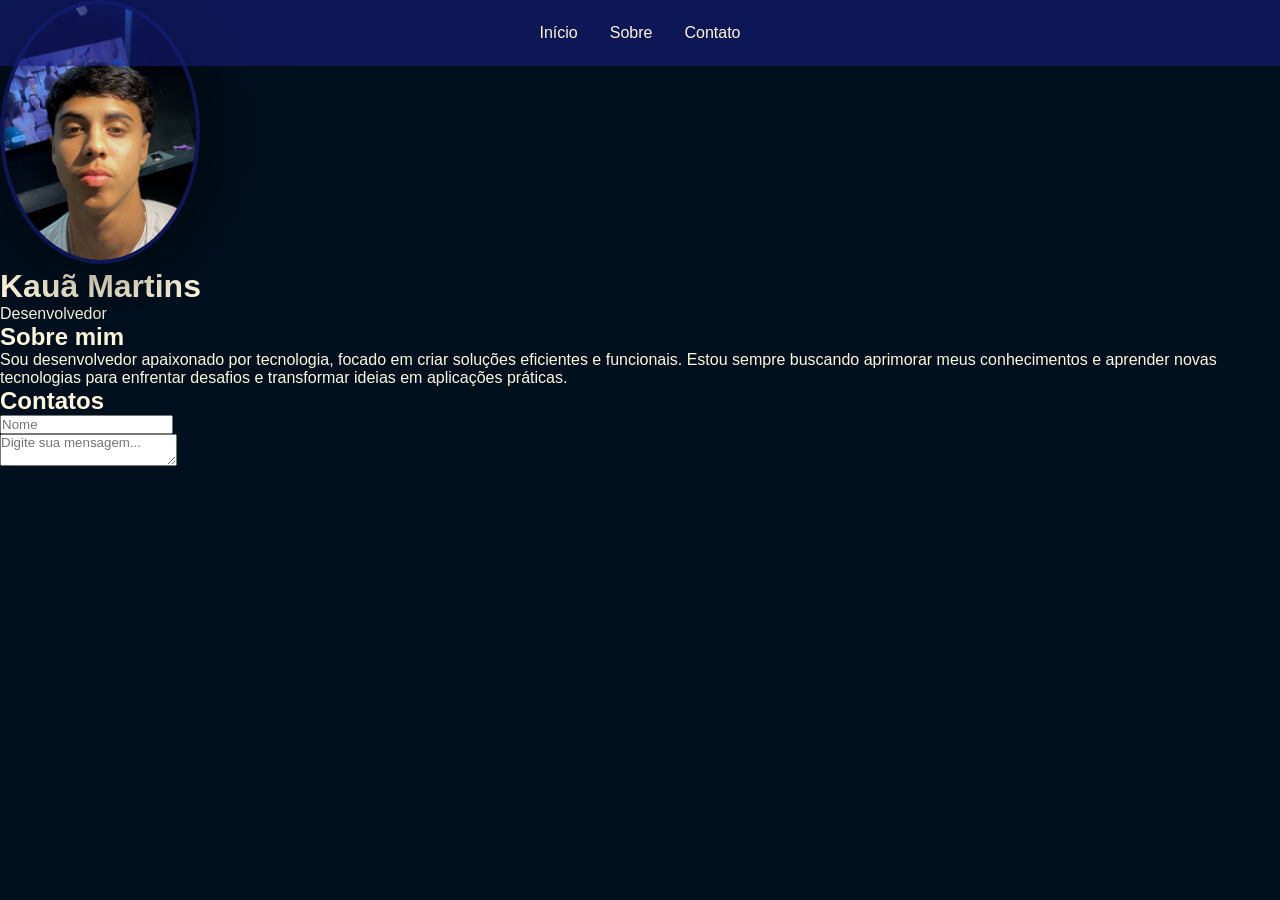
==== input.html @ 5770aa56 "Atualiza paleta de cores root CSS" ====
<!DOCTYPE html>
<html lang="en">
<head>
    <meta charset="UTF-8">
    <meta name="viewport" content="width=device-width, initial-scale=1.0">
    <title>Kauã | Portfólio</title>
    <link rel="stylesheet" href="styles.css">
</head>
   
<body>
    <nav class="navegacao"">
        <ul class="menu">
            <li>
                <a href="#inicio" class="menu-link">Início</a>
            </li>
            <li>
                <a href="#sobre" class="menu-link">Sobre</a>
            </li>
            <li>
                <a href="#contato" class="menu-link">Contato</a>
            </li>
        </ul>
    </nav>

    <main id="inicio" class="cabeçalho">
        <img src="img\kaua-foto.jpg" alt="Foto de Kauã Martins" class="foto-perfil">
        <h1>Kauã Martins</h1>
        <p>Desenvolvedor</p>
    </main>

    <section id="sobre" class="sobre">
        <h2 class="sobre-titulo">Sobre mim</h2>
        <div class="caixa-sobre">
            <p class="sobre-paragrafo">
                Sou desenvolvedor apaixonado por tecnologia, focado em criar soluções eficientes e funcionais. Estou sempre buscando aprimorar meus conhecimentos e aprender novas tecnologias para enfrentar desafios e transformar ideias em aplicações práticas.
            </p>
        </div>
    </section>

    <section id="contato" class="contato">
        <h2 class="contato-titulo">Contatos</h2>
        <form class="formulario-contato" id="formulario">
            <div class="grupo-form">
                <input placeholder="Nome" class="campo-form">
            </div>
            <div class="grupo-form">
                 <textarea class="text-form"placeholder="Digite sua mensagem..."></textarea>
            </div>
        </form>
    </section>
</body>
</html>
---- styles.css ----
* {
    margin: 0;
    padding: 0;
    box-sizing: border-box;
    font-family: 'Trebuchet MS', 'Lucida Sans Unicode', 'Lucida Grande', 'Lucida Sans', Arial, sans-serif
}

html {
    scroll-behavior: smooth;

}

:root {
    --cor-primaria: #0048a7;
    --cor-secundaria: #FFF8DC;
    --cor-escuro: #022955;
    --cor-mais-escuro: #00101f;
    --cor-vidro: rgba(22, 29, 122, 0.6);
}

body {
    background-color: var(--cor-mais-escuro);
    color: var(--cor-secundaria);
}

.navegacao {
    position: fixed;
    top: 0;
    background-color: var(--cor-vidro);
    width: 100%;
    z-index: 100;
    padding: 1.5rem;
}

.menu {
    display: flex;
    justify-content: center;
    list-style: none;
    gap: 2rem;
}

.menu-link {
    text-decoration: none;
    color: var(--cor-secundaria);
    font-weight: 500;
    position: relative;
    padding: 0.5rem 0;
}

.menu-link::after {
    content: ' ';
    height: 2px;
    width: 0%;
    position: absolute;
    bottom: 0;
    left: 0;
    background: linear-gradient(90deg, #00000075, var(--cor-vidro));
    transition: width 0.5s ease;
}

.menu-link:hover::after {
    width: 100%;
}

.foto-perfil {
    width: 200px;
    height: ;
    position: relative;
    box-shadow: 0px 0px 70px 17px rgba(0, 0, 0, 0.51);
    -webkit-box-shadow: 0px 0px 70px 17px rgba(0, 0, 0, 0.51);
    -moz-box-shadow: 0px 0px 70px 17px rgba(0, 0, 0, 0.51);
    border-radius: 50%;
    border: 4px solid var(--cor-vidro);
}
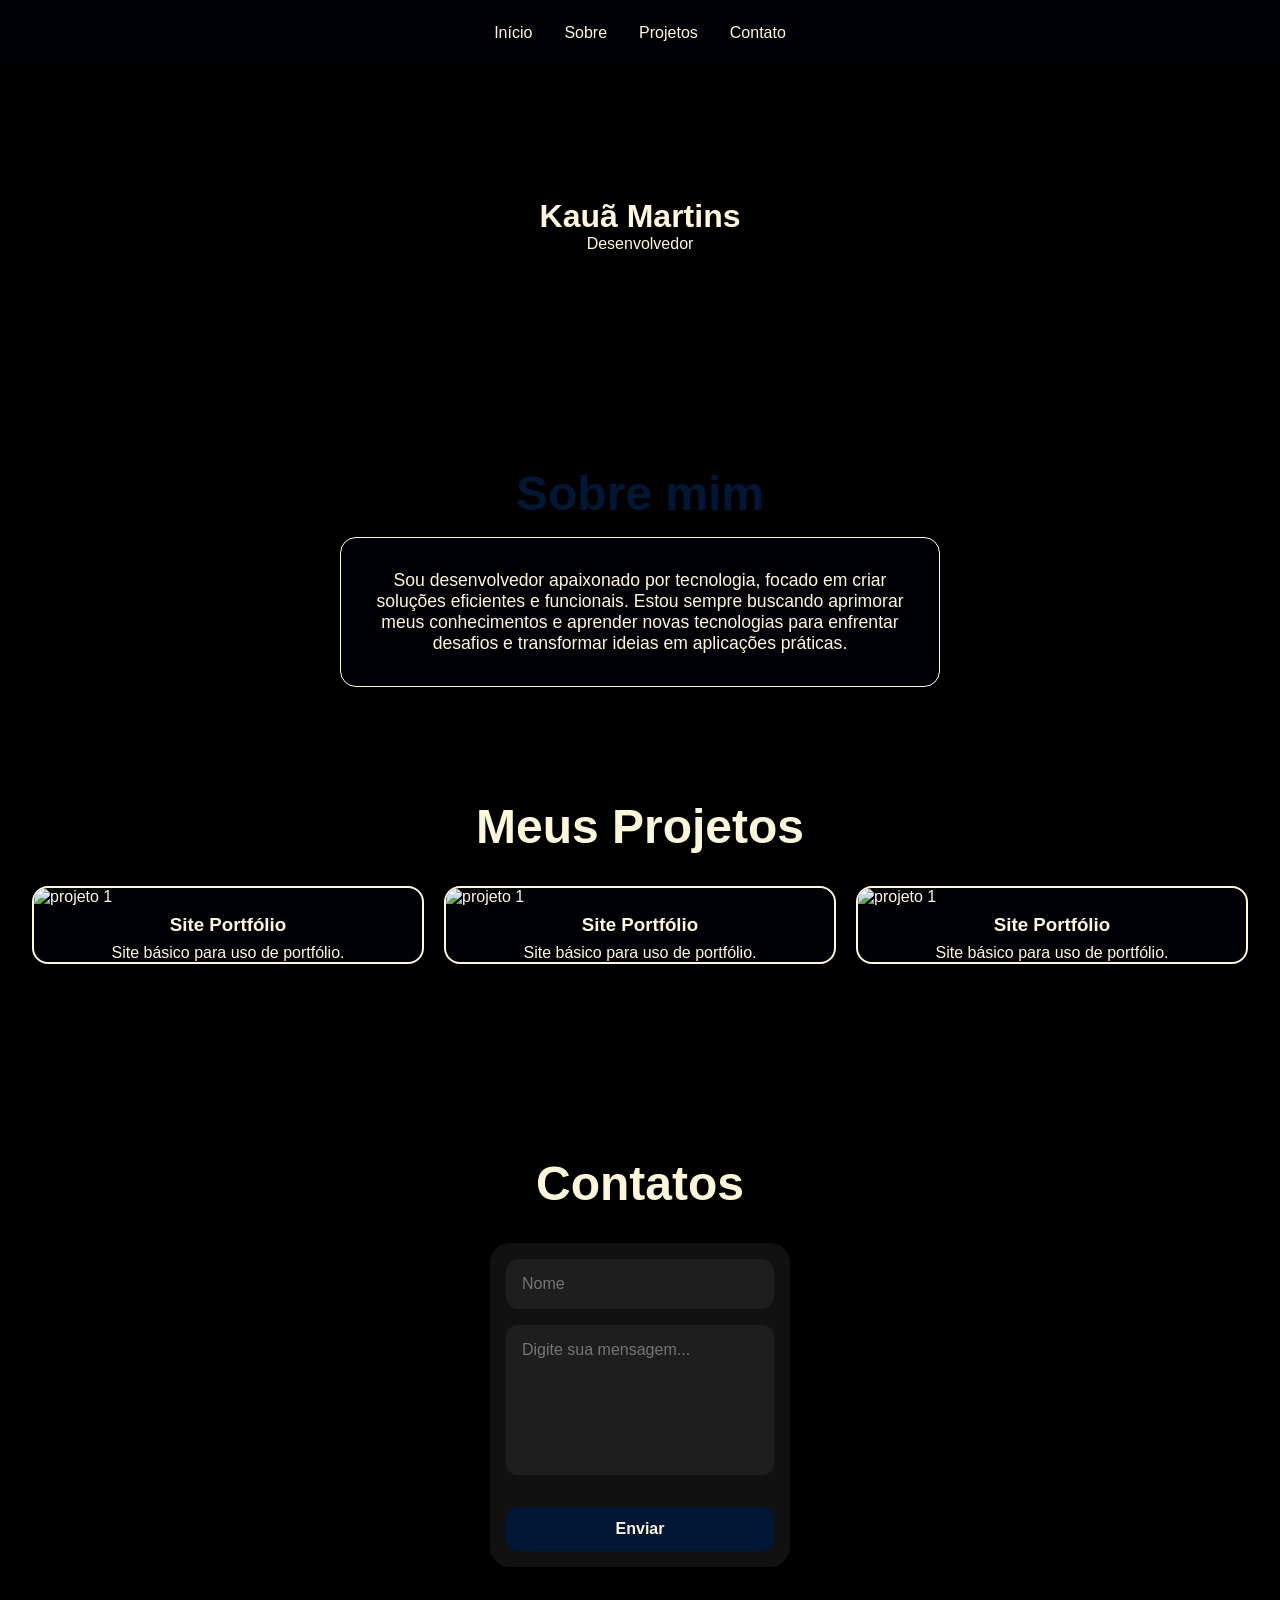
==== commit ecd61830: "api whatsapp" ====
--- a/input.html
+++ b/input.html
@@ -1,5 +1,5 @@
 <!DOCTYPE html>
-<html lang="en">
+<html lang="pt-BR">
 <head>
     <meta charset="UTF-8">
     <meta name="viewport" content="width=device-width, initial-scale=1.0">
@@ -17,13 +17,16 @@
                 <a href="#sobre" class="menu-link">Sobre</a>
             </li>
             <li>
+                <a href="#projetos" class="menu-link">Projetos</a>
+            </li>
+            <li>
                 <a href="#contato" class="menu-link">Contato</a>
             </li>
+            
         </ul>
     </nav>
 
     <main id="inicio" class="cabeçalho">
-        <img src="img\kaua-foto.jpg" alt="Foto de Kauã Martins" class="foto-perfil">
         <h1>Kauã Martins</h1>
         <p>Desenvolvedor</p>
     </main>
@@ -37,16 +40,59 @@
         </div>
     </section>
 
-    <section id="contato" class="contato">
-        <h2 class="contato-titulo">Contatos</h2>
-        <form class="formulario-contato" id="formulario">
-            <div class="grupo-form">
-                <input placeholder="Nome" class="campo-form">
+    <section id="projetos" class="projetos">
+        <h2 class="projetos-titulo">Meus Projetos</h2>
+        <div class="projetos-caixa">
+            <div class="projetos-card">
+                <img src="img\2de6a0ff8360a7c6da4323c3d0a1bf9b.gif" alt="projeto 1" class="projetos-imagem">
+                <h3 class="info-projetos">Site Portfólio</h3>
+                <p class="paragrafo-projetos">Site básico para uso de portfólio.</p>
             </div>
-            <div class="grupo-form">
-                 <textarea class="text-form"placeholder="Digite sua mensagem..."></textarea>
+            <div class="projetos-card">
+                <img src="img\115a87e1124bbbb9e4a1a2cbc6d2a257.gif" alt="projeto 1" class="projetos-imagem">
+                <h3 class="info-projetos">Site Portfólio</h3>
+                <p class="paragrafo-projetos">Site básico para uso de portfólio.</p>
             </div>
-        </form>
+            <div class="projetos-card">
+                <img src="img\download (2).gif" alt="projeto 1" class="projetos-imagem">
+                <h3 class="info-projetos">Site Portfólio</h3>
+                <p class="paragrafo-projetos">Site básico para uso de portfólio.</p>
+            </div>
+        </div>
+
+
     </section>
+
+  <section id="contato" class="contato">
+
+    <h2 class="contato-titulo">Contatos</h2>
+
+    <form class="formulario-contato" id="formulario">
+
+        <div class="grupo-form">
+            <input 
+            type="text"
+            id="nome"
+            placeholder="Nome" 
+            class="campo-form"
+            required>
+        </div>
+
+        <div class="grupo-form">
+            <textarea 
+            id="mensagem"
+            class="text-form"
+            placeholder="Digite sua mensagem..."
+            required></textarea>
+        </div>
+
+        <button type="submit" class="botao-form">
+            Enviar
+        </button>
+
+    </form>
+
+</section>
+<script src="script.js"></script>
 </body>
 </html>
--- a/styles.css
+++ b/styles.css
@@ -11,11 +11,11 @@
 }
 
 :root {
-    --cor-primaria: #0048a7;
+    --cor-primaria: #001735;
     --cor-secundaria: #FFF8DC;
-    --cor-escuro: #022955;
-    --cor-mais-escuro: #00101f;
-    --cor-vidro: rgba(22, 29, 122, 0.6);
+    --cor-escuro: #00050a;
+    --cor-mais-escuro: #000000;
+    --cor-vidro: rgba(0, 1, 10, 0.6);
 }
 
 body {
@@ -54,7 +54,7 @@
     position: absolute;
     bottom: 0;
     left: 0;
-    background: linear-gradient(90deg, #00000075, var(--cor-vidro));
+    background: linear-gradient(90deg, #ffffff75, var(--cor-vidro));
     transition: width 0.5s ease;
 }
 
@@ -62,13 +62,175 @@
     width: 100%;
 }
 
-.foto-perfil {
-    width: 200px;
-    height: ;
-    position: relative;
-    box-shadow: 0px 0px 70px 17px rgba(0, 0, 0, 0.51);
-    -webkit-box-shadow: 0px 0px 70px 17px rgba(0, 0, 0, 0.51);
-    -moz-box-shadow: 0px 0px 70px 17px rgba(0, 0, 0, 0.51);
-    border-radius: 50%;
-    border: 4px solid var(--cor-vidro);
-}+
+.cabeçalho {
+    min-height: 50vh;
+    display: flex;
+    justify-content: center;
+    align-items: center;
+    flex-direction: column;
+
+}
+
+.sobre {
+    padding: 1rem 2rem;
+
+}
+
+.sobre-titulo {
+    font-size: 3rem;
+    color: var(--cor-primaria);
+    text-align: center;
+    margin-bottom: 1rem;
+
+}
+
+.caixa-sobre {
+    padding: 2rem;
+    max-width: 600px;
+    margin: 0 auto;
+    border-radius: 16px;
+    border: 1px solid;
+    backdrop-filter: blur(0px);
+    background-color: #FFF8DC;
+    background: var(--cor-vidro);
+
+
+}
+
+.sobre-paragrafo {
+    text-align: center;
+    font-size: 1.1rem;
+
+
+}
+
+.projetos {
+    padding: 6rem 2rem;
+
+}
+
+.projetos-titulo {
+    text-align: center;
+    font-size: 3rem;
+    margin-bottom: 2rem;
+    color: #fdf6d8;
+
+}
+
+.projetos-caixa {
+    display: grid;
+    grid-template-columns: repeat(3, 1fr);
+    gap: 20px;
+}
+
+.projetos-card {
+    border-radius: 16px;
+    border: 2px solid;
+    backdrop-filter: blur(0px);
+    background-color: #FFF8DC;
+    background: var(--cor-vidro);
+    overflow: hidden;
+    
+}
+
+.projetos-imagem {
+    width: 100%;
+    height: 200px;
+    object-fit: cover;
+
+
+}
+
+.info-projetos {
+    text-align: center;
+    margin-top: 0.5rem;
+}
+
+.paragrafo-projetos {
+    text-align: center;
+    margin-top: 0.5rem;
+}
+
+.contato {
+    padding: 6rem 2rem;
+    text-align: center;
+}
+
+.contato-titulo {
+    font-size: 3rem;
+    margin-bottom: 2rem;
+    color: #fdf6d8;
+
+}
+
+.formulario-contato {   
+    display: flex;
+    flex-direction: column;
+    gap: 1rem;
+    max-width: 300px;
+    margin: 0 auto;
+    width: 100%;
+
+    background: #111;
+    padding: 1rem;
+    border-radius: 20px;
+}
+
+.grupo-form {   
+    display: flex;
+    flex-direction: column;
+    
+}
+
+.campo-form,
+.text-form{
+    width: 100%;
+
+    padding: 1rem;
+
+    border: none;
+    outline: none;
+
+    border-radius: 12px;
+
+    background: #1e1e1e;
+
+    color: #fdf6d8;
+
+    font-size: 1rem;
+
+    transition: 0.3s ease;
+}
+
+.campo-form:focus,
+.text-form:focus{
+    transform: scale(1.02);
+}
+
+.text-form{
+    height: 150px;
+    resize: none;
+}
+
+.botao-form {
+    margin-top: 1rem;
+    padding: 0.8rem 1rem;
+
+    border: none;
+    border-radius: 12px;
+
+    background-color: var(--cor-primaria);
+    color: var(--cor-secundaria);
+
+    font-size: 1rem;
+    font-weight: bold;
+
+    cursor: pointer;
+
+    transition: 0.3s ease;
+}
+
+.botao-form:hover{
+    transform: scale(1.05);
+}
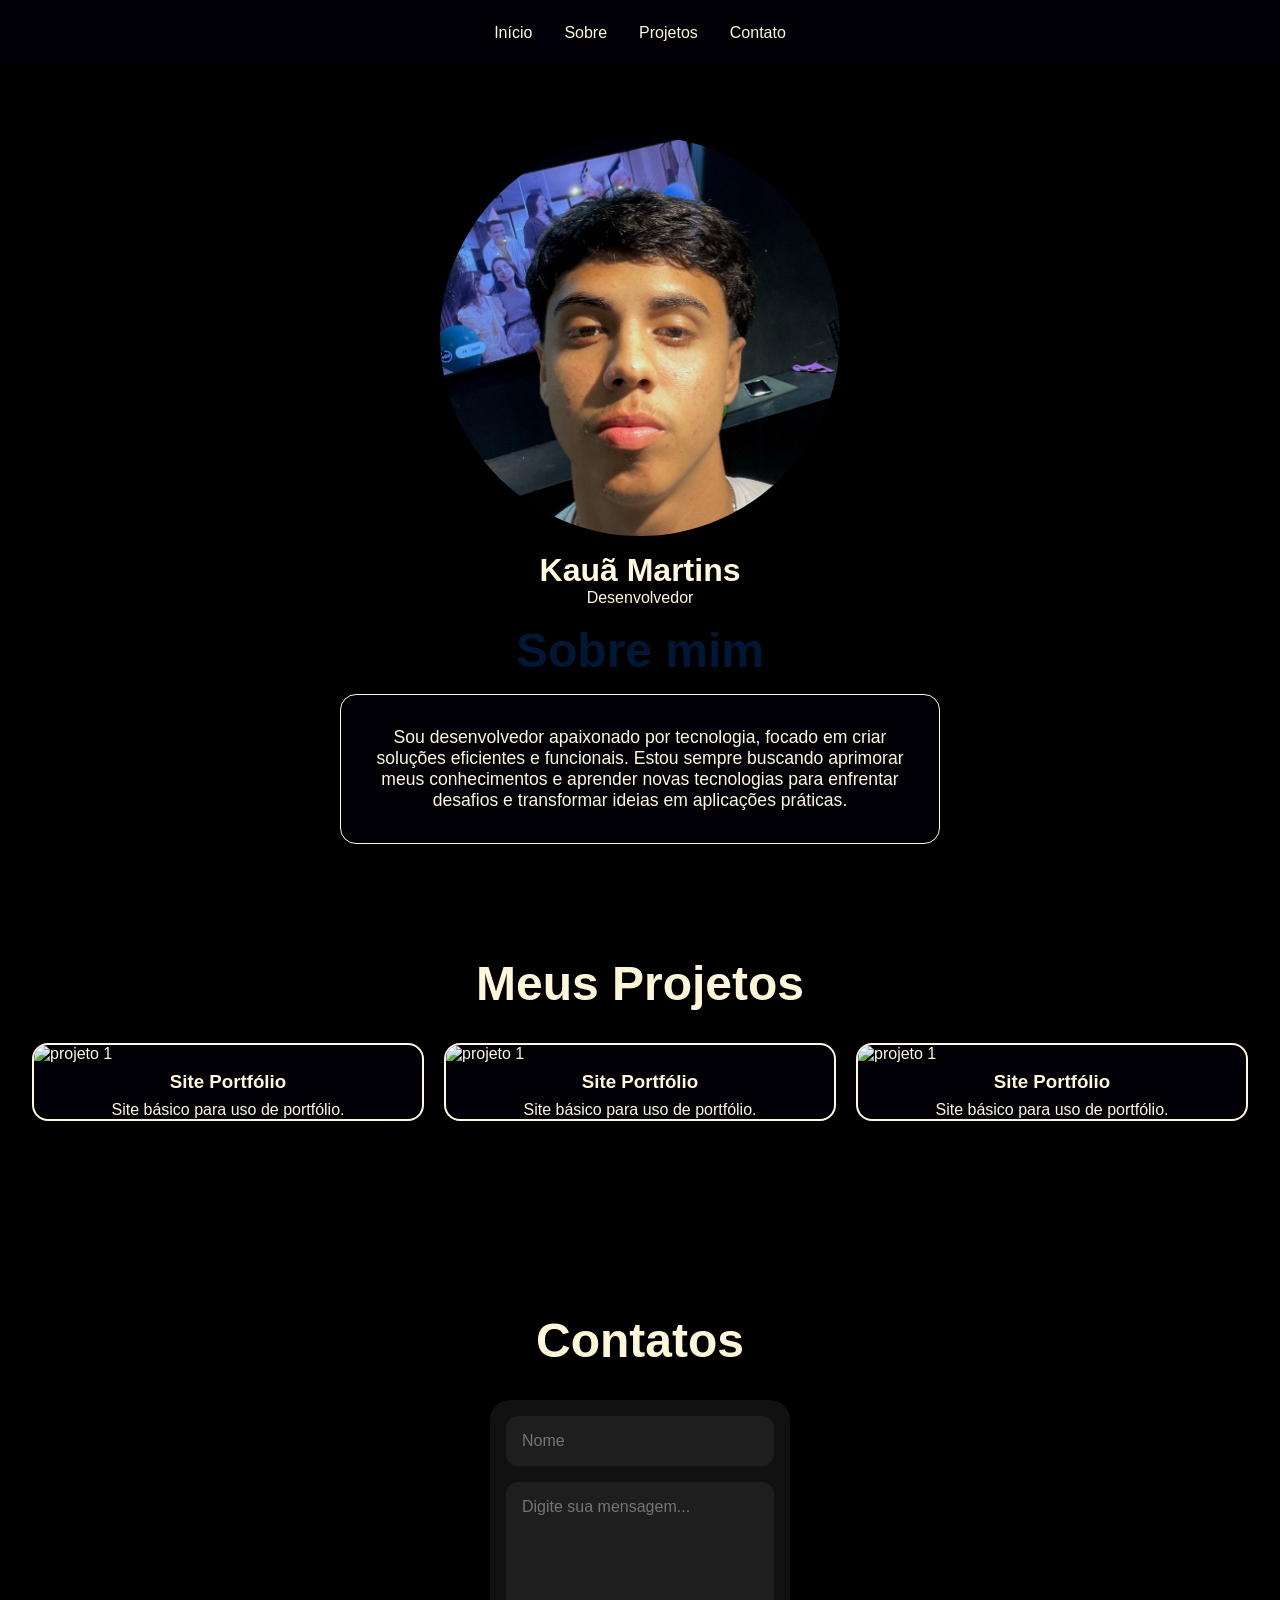
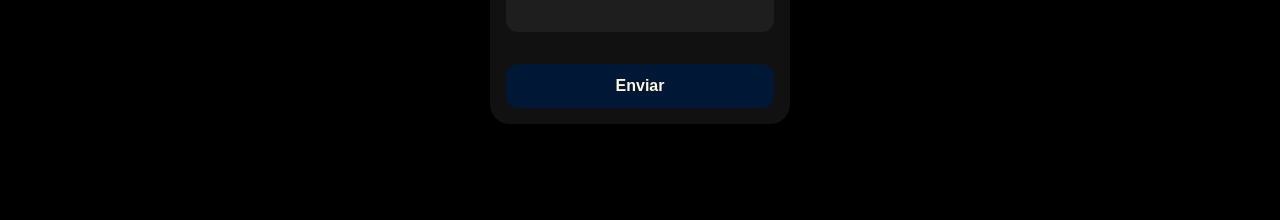
==== commit 74596a1c: "api whatsapp" ====
--- a/input.html
+++ b/input.html
@@ -27,6 +27,7 @@
     </nav>
 
     <main id="inicio" class="cabeçalho">
+        <img src="img\kaua-foto.jpg" alt="Foto de Kauã" class="foto-cabeçalho">
         <h1>Kauã Martins</h1>
         <p>Desenvolvedor</p>
     </main>
--- a/styles.css
+++ b/styles.css
@@ -21,6 +21,7 @@
 body {
     background-color: var(--cor-mais-escuro);
     color: var(--cor-secundaria);
+    padding-top: 120px;
 }
 
 .navegacao {
@@ -30,6 +31,7 @@
     width: 100%;
     z-index: 100;
     padding: 1.5rem;
+    backdrop-filter: blur(10px);
 }
 
 .menu {
@@ -62,6 +64,14 @@
     width: 100%;
 }
 
+.foto-cabeçalho {
+    width: 400px;
+    height: 400px;
+    border-radius: 50%;
+    object-fit: cover;
+    margin-bottom: 1rem;
+    margin-top: 1rem;
+}
 
 .cabeçalho {
     min-height: 50vh;
